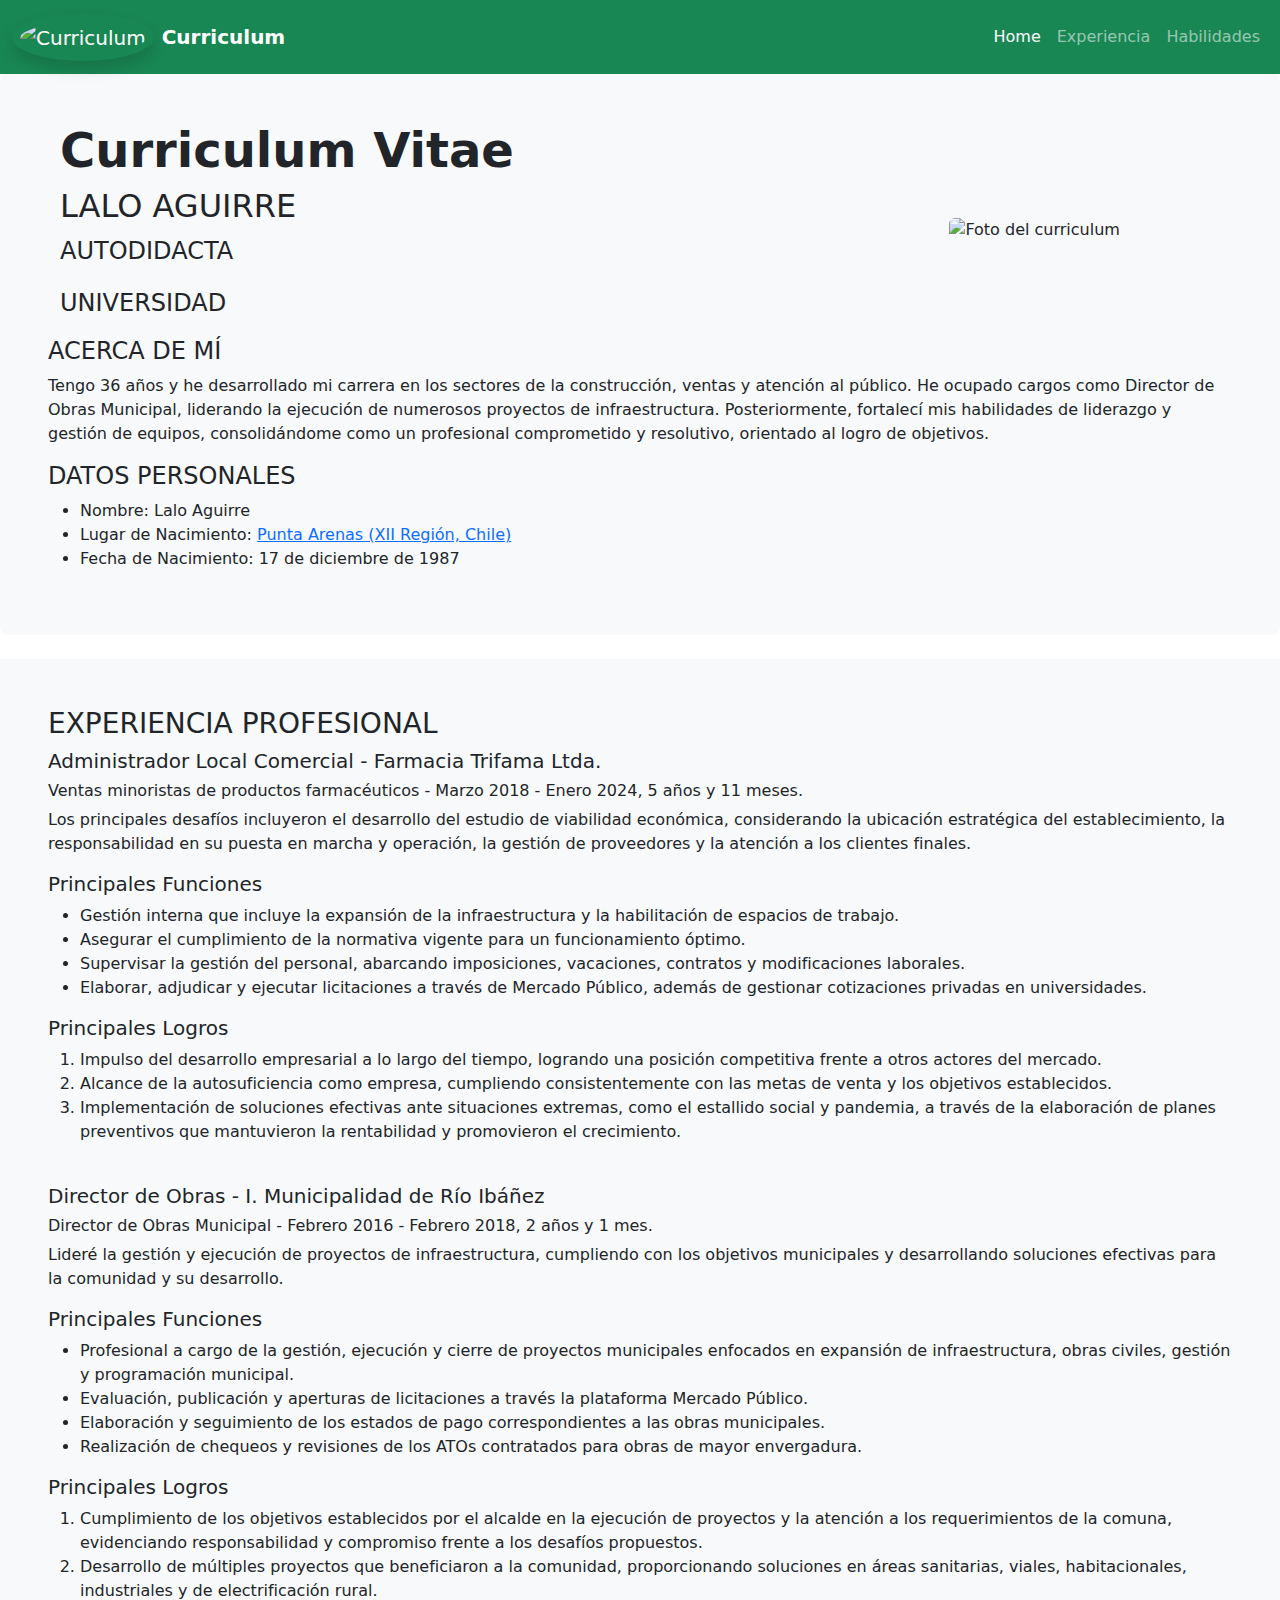
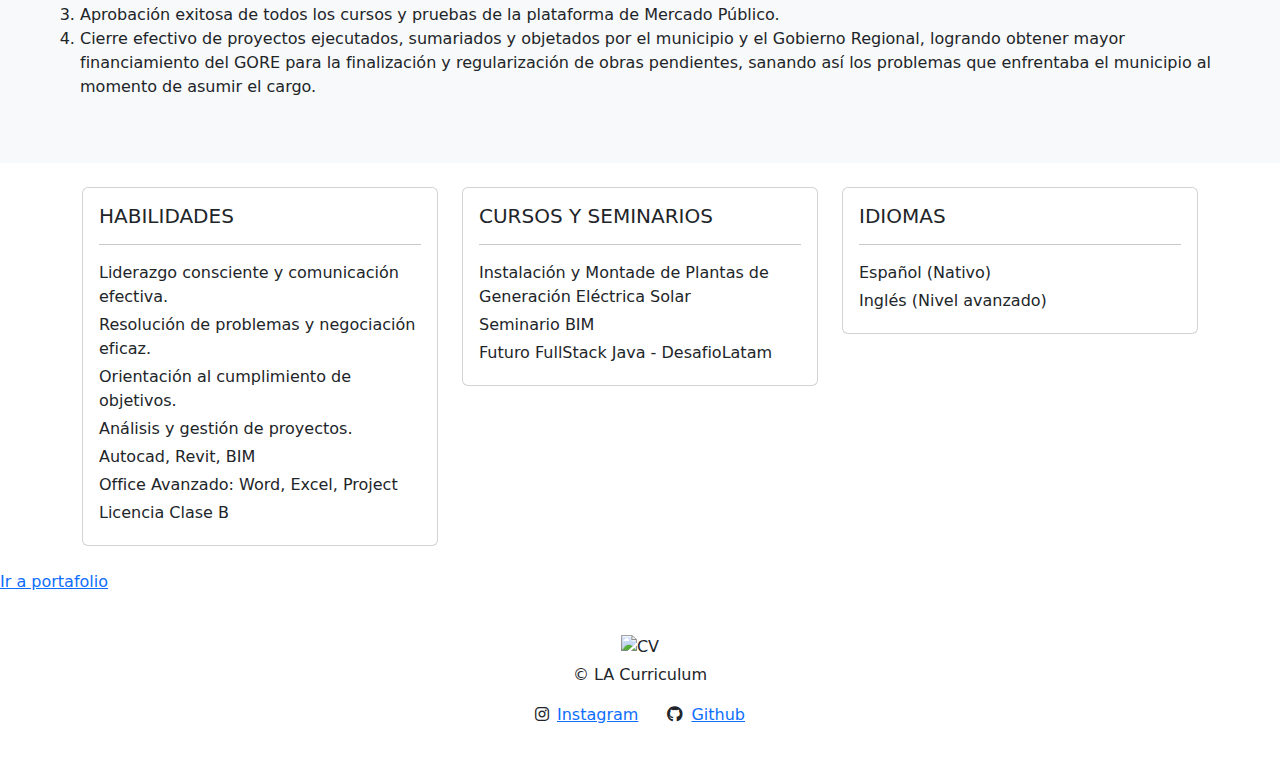
==== index.html @ f403aaae "Cambio titulo" ====
<!DOCTYPE html>
<html lang="es">
<head>
    <meta charset="UTF-8">
    <meta name="viewport" content="width=device-width, initial-scale=1.0">
    <link rel="icon" type="image/png" href="assets/img/favicon.png">
    <link href="https://cdn.jsdelivr.net/npm/bootstrap@5.3.3/dist/css/bootstrap.min.css" rel="stylesheet" integrity="sha384-QWTKZyjpPEjISv5WaRU9OFeRpok6YctnYmDr5pNlyT2bRjXh0JMhjY6hW+ALEwIH" crossorigin="anonymous">
    <link rel="stylesheet" href="./assets/css/style.css">
    <title>CV LA</title>
    <script src="https://kit.fontawesome.com/219fa174bb.js" crossorigin="anonymous"></script>
    <link rel="preconnect" href="https://fonts.googleapis.com">
    <link rel="preconnect" href="https://fonts.gstatic.com" crossorigin>
    <link href="https://fonts.googleapis.com/css2?family=Raleway:ital,wght@0,100..900;1,100..900&family=Roboto:ital,wght@0,100..900;1,100..900&display=swap" rel="stylesheet">

    <link rel="stylesheet" href="https://cdnjs.cloudflare.com/ajax/libs/bootstrap/5.3.0/css/bootstrap.min.css">
    <link rel="stylesheet" href="https://cdnjs.cloudflare.com/ajax/libs/font-awesome/6.0.0/css/all.min.css">
    <style>
      html {
        scroll-behavior: smooth; /* Habilita el desplazamiento suave */
      }
    </style>
    
</head>
<body>
    <nav class="navbar navbar-expand-lg bg-success" data-bs-theme="dark">
        <div class="container-fluid">
          <a class="navbar-brand d-flex align-items-center" href="#">
            <!-- Contenedor para el logo con fondo -->
            <div class="d-inline-block bg-success rounded-circle p-2 shadow">
              <img src="./assets/img/CV_logo.png" alt="Curriculum" width="40em" height="40em" class="rounded-circle">
            </div>
            <span class="ms-2 text-white fw-bold">Curriculum</span>
          </a>
          <button class="navbar-toggler" type="button" data-bs-toggle="collapse" data-bs-target="#navbarNav" aria-controls="navbarNav" aria-expanded="false" aria-label="Toggle navigation">
            <span class="navbar-toggler-icon"></span>
          </button>
          <div class="collapse navbar-collapse" id="navbarNav">
            <ul class="navbar-nav ms-auto mb-2 mb-lg-0"> <!--ms auto hace que se corran a la derecha -->
              <li class="nav-item">
                <a class="nav-link active" aria-current="page" href="#header">Home</a>
              </li>
              <li class="nav-item">
                <a class="nav-link" href="#main">Experiencia</a>
              </li>
              <li class="nav-item">
                <a class="nav-link" href="#skills">Habilidades</a>
              </li>
            </ul>
          </div>
        </div>
      </nav>
    
      <header id="header" class="p-5 mb-4 bg-body-tertiary rounded-3">
        <div class="container-fluid">
          <div class="row align-items-center"> <!-- Fila con alineación vertical -->
            <div class="col-md-8">
              <h1 class="display-5 fw-bold">Curriculum Vitae</h1><!-- Título -->
              <div class="fs-4">
                <h2>LALO AGUIRRE</h2>
                <p>AUTODIDACTA</p>
                <p>UNIVERSIDAD</p>
              </div>
            </div>
            <div class="col-md-4 text-center"> <!-- Columna para la imagen -->
              <img width="250" src="./assets/img/foto_cv.jpeg" alt="Foto del curriculum" class="rounded">
            </div>
          </div>
        </div>
    
    <h4>ACERCA DE MÍ</h4>
    <p>Tengo 36 años y he desarrollado mi carrera en los sectores de la construcción, ventas y atención al público. He ocupado cargos como Director de Obras Municipal, liderando la ejecución de numerosos proyectos de infraestructura. Posteriormente, fortalecí mis habilidades de liderazgo y gestión de equipos, consolidándome como un profesional comprometido y resolutivo, orientado al logro de objetivos. </p>
    <h4>DATOS PERSONALES</h4>
    <ul>
        <li>Nombre: Lalo Aguirre</li>
        <li>Lugar de Nacimiento: <a href="https://www.google.cl/maps/place/Punta+Arenas,+Magallanes+y+la+Ant%C3%A1rtica+Chilena/@-53.1417389,-70.9886682,12z/data=!3m1!4b1!4m6!3m5!1s0xbc52ca58b309cc21:0xfa616a8b65456916!8m2!3d-53.1633845!4d-70.9078264!16zL20vMDJuNXZj?entry=ttu&g_ep=EgoyMDI0MTIwNC4wIKXMDSoASAFQAw%3D%3D" target="_blank">Punta Arenas (XII Región, Chile)</a></li>
        <li>Fecha de Nacimiento: 17 de diciembre de 1987</li>
    </ul>
  </header>

<main id="main" class="p-5 mb-4 bg-body-tertiary roundesd-3">
    <h3>EXPERIENCIA PROFESIONAL</h3>
    <h5>Administrador Local Comercial - Farmacia Trifama Ltda.</h5>
    <h6>Ventas minoristas de productos farmacéuticos - Marzo 2018 - Enero 2024, 5 años y 11 meses.</h6>
    <p>Los principales desafíos incluyeron el desarrollo del estudio de viabilidad económica, considerando la ubicación estratégica del establecimiento, la responsabilidad en su puesta en marcha y operación, la gestión de proveedores y la atención a los clientes finales.</p>
    <h5>Principales Funciones</h5>
    <ul>
        <li>Gestión interna que incluye la expansión de la infraestructura y la habilitación de espacios de trabajo.</li>
        <li>Asegurar el cumplimiento de la normativa vigente para un funcionamiento óptimo.</li>
        <li>Supervisar la gestión del personal, abarcando imposiciones, vacaciones, contratos y modificaciones laborales.</li>
        <li>Elaborar, adjudicar y ejecutar licitaciones a través de Mercado Público, además de gestionar cotizaciones privadas en universidades.</li>
    </ul>
    <h5>Principales Logros</h5>
    <ol>
        <li>Impulso del desarrollo empresarial a lo largo del tiempo, logrando una posición competitiva frente a otros actores del mercado.</li>
        <li>Alcance de la autosuficiencia como empresa, cumpliendo consistentemente con las metas de venta y los objetivos establecidos.</li>
        <li>Implementación de soluciones efectivas ante situaciones extremas, como el estallido social y pandemia, a través de la elaboración de planes preventivos que mantuvieron la rentabilidad y promovieron el crecimiento.</li>
    </ol>
    <br>
    <h5>Director de Obras - I. Municipalidad de Río Ibáñez</h5>
    <h6>Director de Obras Municipal - Febrero 2016 - Febrero 2018, 2 años y 1 mes.</h6>
    <p>Lideré la gestión y ejecución de proyectos de infraestructura, cumpliendo con los objetivos municipales y desarrollando soluciones efectivas para la comunidad y su desarrollo.</p>
    <h5>Principales Funciones</h5>
    <ul>
        <li>Profesional a cargo de la gestión, ejecución y cierre de proyectos municipales enfocados en expansión de infraestructura, obras civiles, gestión y programación municipal.</li>
        <li>Evaluación, publicación y aperturas de licitaciones a través la plataforma Mercado Público.</li>
        <li>Elaboración y seguimiento de los estados de pago correspondientes a las obras municipales.</li>
        <li>Realización de chequeos y revisiones de los ATOs contratados para obras de mayor envergadura.</li>
    </ul>
    <h5>Principales Logros</h5>
    <ol>
        <li>Cumplimiento de los objetivos establecidos por el alcalde en la ejecución de proyectos y la atención a los requerimientos de la comuna, evidenciando responsabilidad y compromiso frente a los desafíos propuestos.</li>
        <li>Desarrollo de múltiples proyectos que beneficiaron a la comunidad, proporcionando soluciones en áreas sanitarias, viales, habitacionales, industriales y de electrificación rural.</li>
        <li>Aprobación exitosa de todos los cursos y pruebas de la plataforma de Mercado Público.</li>
        <li>Cierre efectivo de proyectos ejecutados, sumariados y objetados por el municipio y el Gobierno Regional, logrando obtener mayor financiamiento del GORE para la finalización y regularización de obras pendientes, sanando así los problemas que enfrentaba el municipio al momento de asumir el cargo.</li>
    </ol>
  </main>

  <section id="skills" class=" container my-4"> <!--Card con bordes exteriores de 5 -->
      <div class="row g-4"> <!--grilla con espacion entre las columnas -->

      <div class="col-12 col-md-4"> <!--col-12 pantalla pequeña, y para medianas 4 filas -->
          <div class="card" style="width: 100%;">
              <div class="card-body">
              <h5 class="card-title">HABILIDADES</h5>
              <hr class="w-80 mx-auto"> <!-- Linea 80% de ancho y centrado -->
              <p class="card-text mb-1">Liderazgo consciente y comunicación efectiva.</p> <!--mb-1 margin bottom 1 -->
              <p class="card-text mb-1">Resolución de problemas y negociación eficaz.	</p> 
              <p class="card-text mb-1">Orientación al cumplimiento de objetivos.</p>
              <p class="card-text mb-1">Análisis y gestión de proyectos.</p> 
              <p class="card-text mb-1">Autocad, Revit, BIM</p> 
              <p class="card-text mb-1">Office Avanzado: Word, Excel, Project</p> 
              <p class="card-text mb-1">Licencia Clase B</p> 
              </div>
          </div>
        </div>

        <div class="col-12 col-md-4">
          <div class="card" style="width: 100%;">
            <div class="card-body">
              <h5 class="card-title">CURSOS Y SEMINARIOS</h5>
              <hr class="w-80 mx-auto"> <!-- Linea 80% de ancho y centrado -->
              <p class="card-text mb-1">Instalación y Montade de Plantas de Generación Eléctrica Solar</p> <!--mb-1 margin bottom 1 -->
              <p class="card-text mb-1">Seminario BIM</p>
              <p class="card-text mb-1">	Futuro FullStack Java - DesafioLatam</p>
            </div>
          </div>
        </div>

          <div class="col-12 col-md-4">
              <div class="card" style="width: 100%;">
                <div class="card-body">
                  <h5 class="card-title">IDIOMAS</h5>
                  <hr class="w-80 mx-auto"> <!-- Linea 80% de ancho y centrado -->
                  <p class="card-text mb-1">	Español (Nativo)</p> <!--mb-1 margin bottom 1 -->
                  <p class="card-text mb-1">	Inglés (Nivel avanzado)</p>
                </div>
              </div>
          </div>

      </div>
      </div>
    </section>
    

        <p><a href="portafolio.html">Ir a portafolio</a></p>

    <footer class="text-center p-4">
      <img src="./assets/img/CV_footer.png" alt="CV" width="100em" height="auto">
      <p class="card-text mt-1">© LA Curriculum</p>
      <p><i class="fa-brands fa-instagram me-2"></i><a href="http://instagram.com" target="_blank">Instagram</a> <i class="fa-brands fa-github ms-4 me-2"></i><a href="https://github.com/Boricado/Lalo.github.io.git" target="_blank">Github</a></p> 
    </footer>

        
    <script src="https://cdn.jsdelivr.net/npm/bootstrap@5.3.3/dist/js/bootstrap.bundle.min.js" integrity="sha384-YvpcrYf0tY3lHB60NNkmXc5s9fDVZLESaAA55NDzOxhy9GkcIdslK1eN7N6jIeHz" crossorigin="anonymous"></script>
    <script src="https://cdnjs.cloudflare.com/ajax/libs/bootstrap/5.3.0/js/bootstrap.bundle.min.js"></script>
</body>
</html>
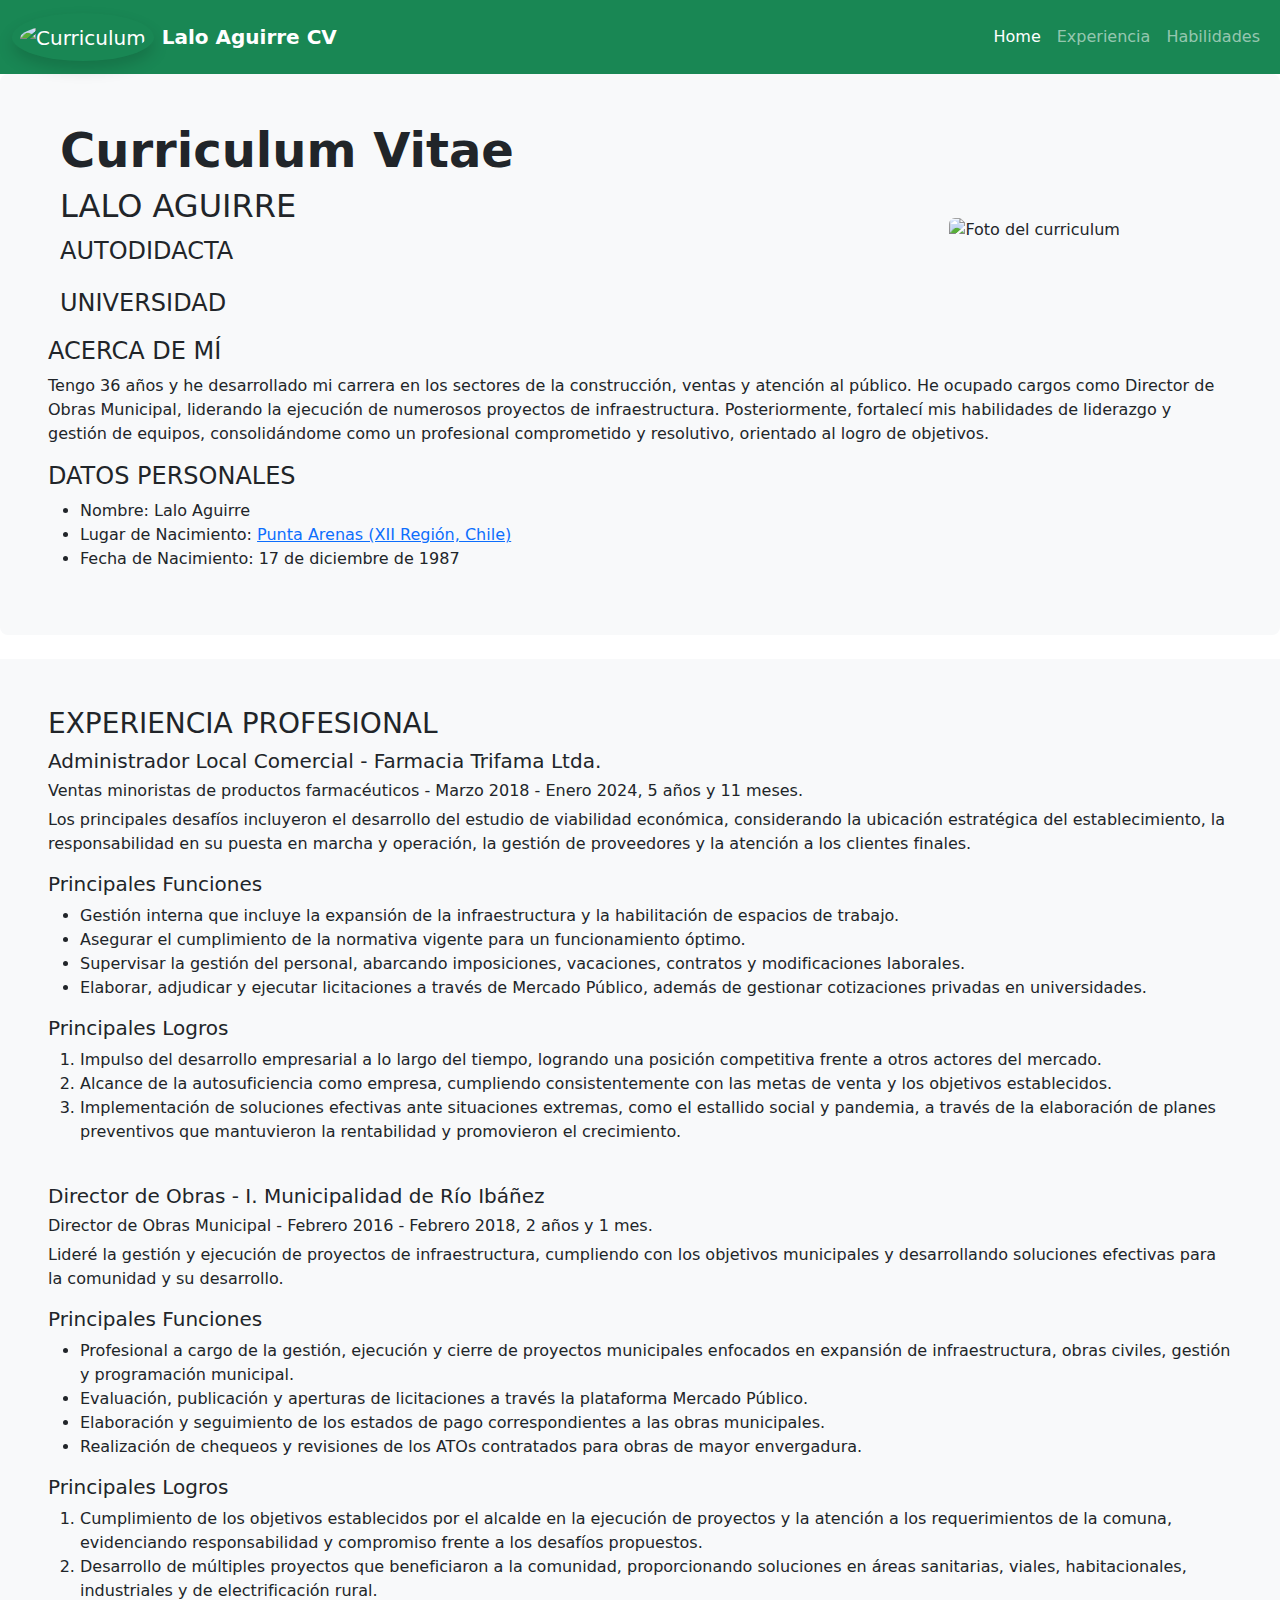
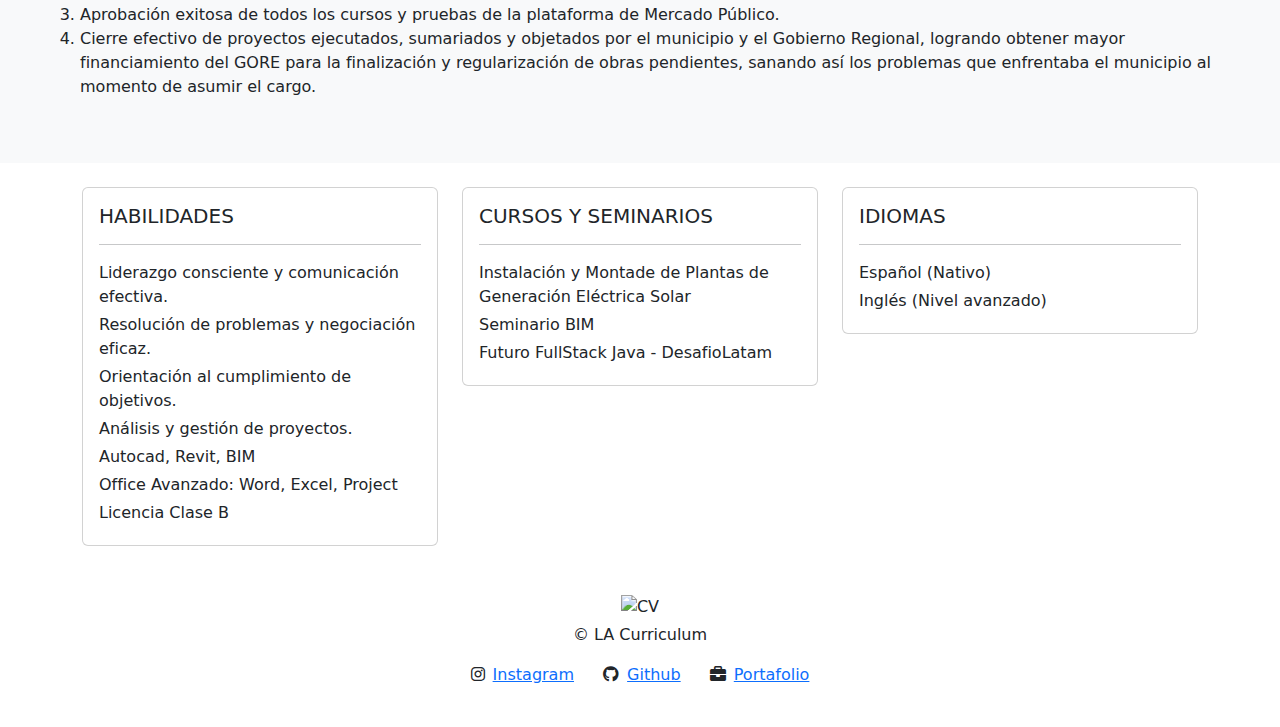
==== commit 429f9e3b: "Cambio de nombre en Navbar" ====
--- a/index.html
+++ b/index.html
@@ -29,7 +29,7 @@
             <div class="d-inline-block bg-success rounded-circle p-2 shadow">
               <img src="./assets/img/CV_logo.png" alt="Curriculum" width="40em" height="40em" class="rounded-circle">
             </div>
-            <span class="ms-2 text-white fw-bold">Curriculum</span>
+            <span class="ms-2 text-white fw-bold">Lalo Aguirre CV</span>
           </a>
           <button class="navbar-toggler" type="button" data-bs-toggle="collapse" data-bs-target="#navbarNav" aria-controls="navbarNav" aria-expanded="false" aria-label="Toggle navigation">
             <span class="navbar-toggler-icon"></span>
@@ -160,14 +160,11 @@
       </div>
       </div>
     </section>
-    
-
-        <p><a href="portafolio.html">Ir a portafolio</a></p>
 
     <footer class="text-center p-4">
       <img src="./assets/img/CV_footer.png" alt="CV" width="100em" height="auto">
       <p class="card-text mt-1">© LA Curriculum</p>
-      <p><i class="fa-brands fa-instagram me-2"></i><a href="http://instagram.com" target="_blank">Instagram</a> <i class="fa-brands fa-github ms-4 me-2"></i><a href="https://github.com/Boricado/Lalo.github.io.git" target="_blank">Github</a></p> 
+      <p><i class="fa-brands fa-instagram me-2"></i><a href="http://instagram.com" target="_blank">Instagram</a> <i class="fa-brands fa-github ms-4 me-2"></i><a href="https://github.com/Boricado/Lalo.github.io.git" target="_blank">Github</a> <i class="fa-solid fa-briefcase ms-4 me-2"></i><a href="portafolio.html" target="_blank">Portafolio</a></p> 
     </footer>
 
         
